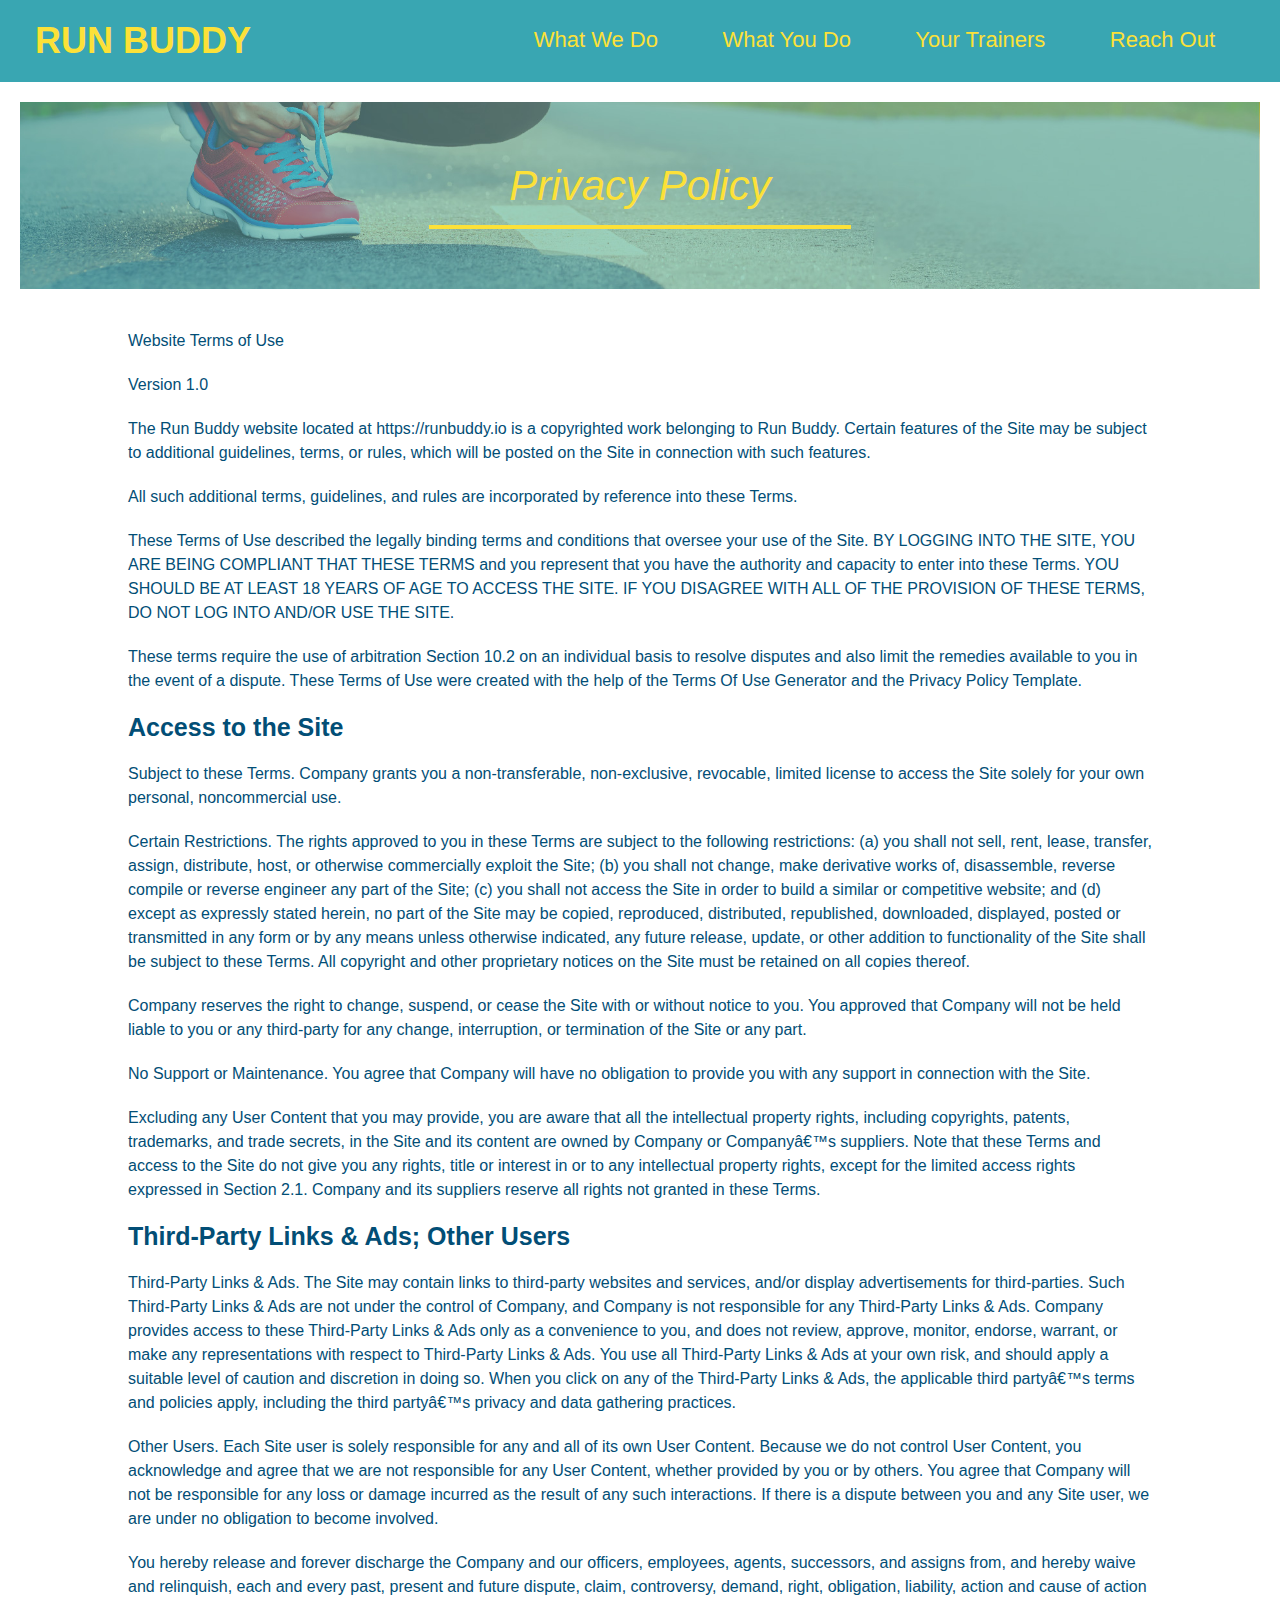
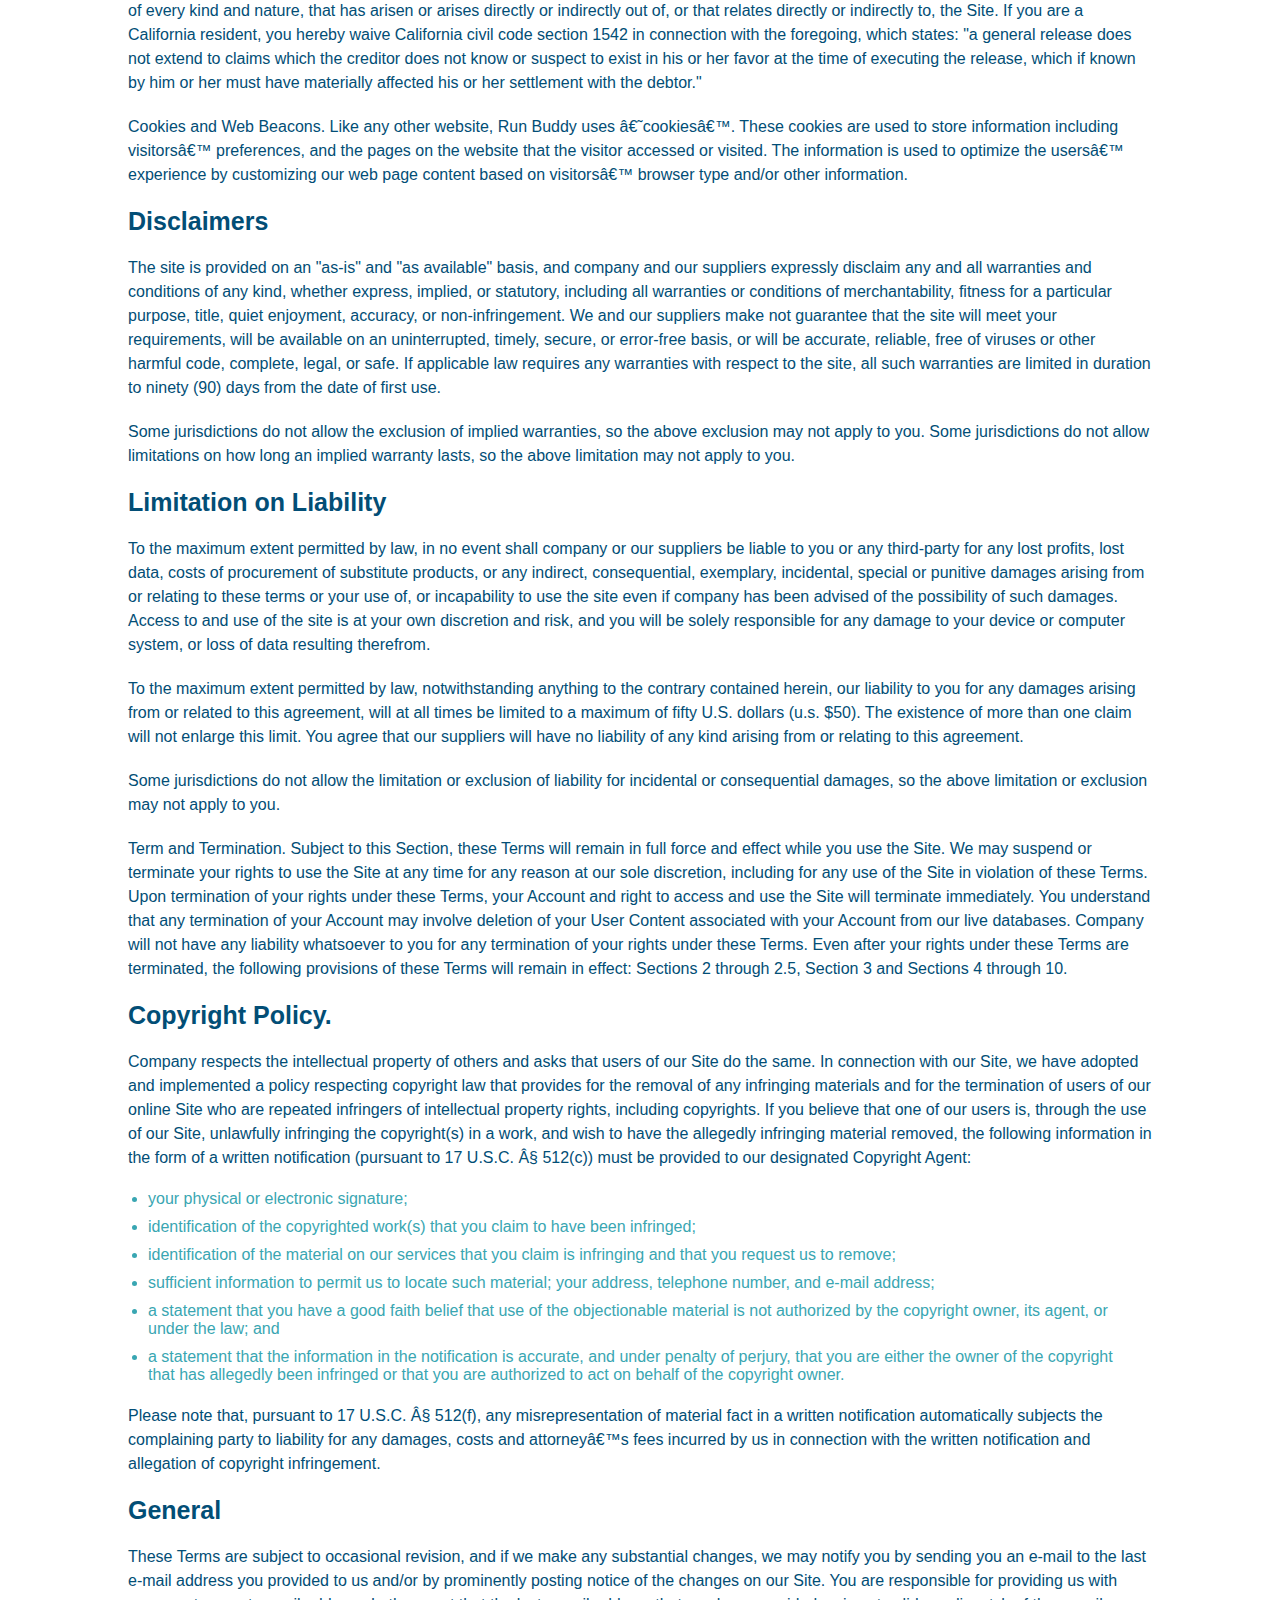
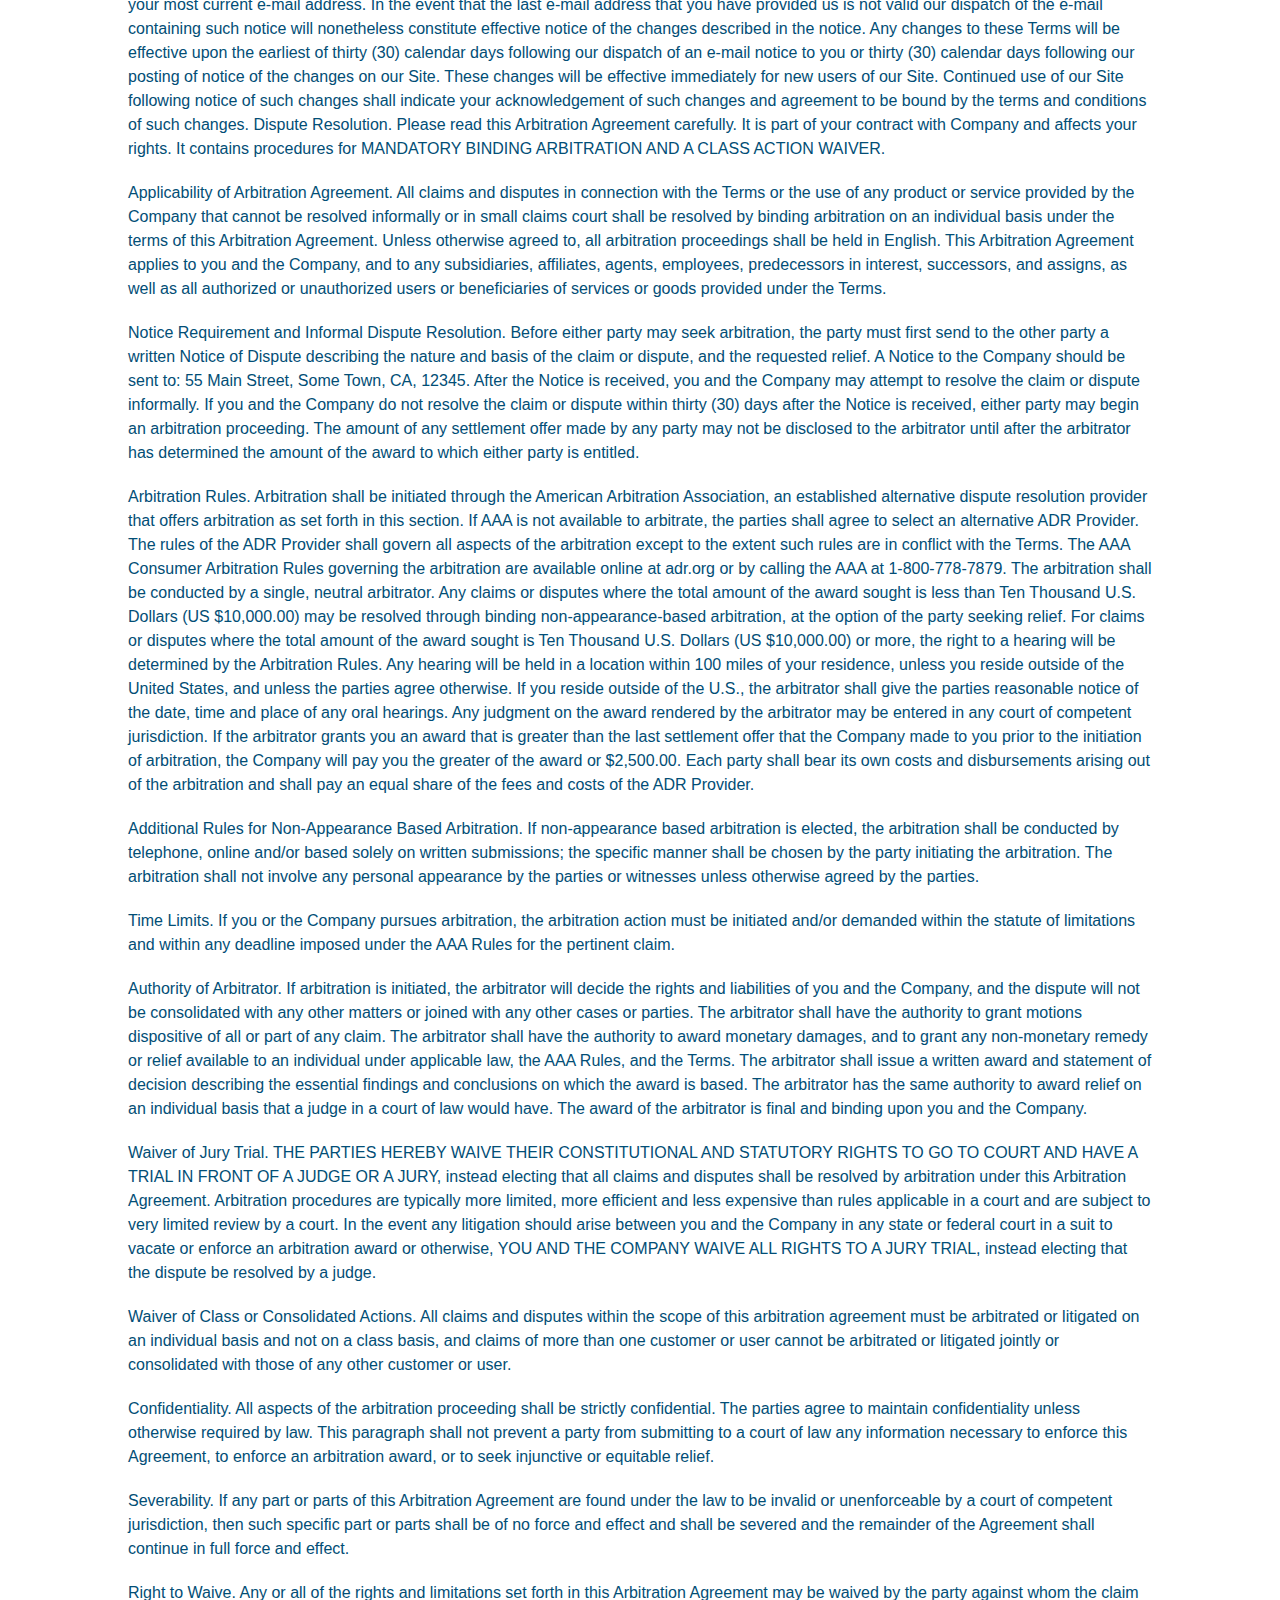
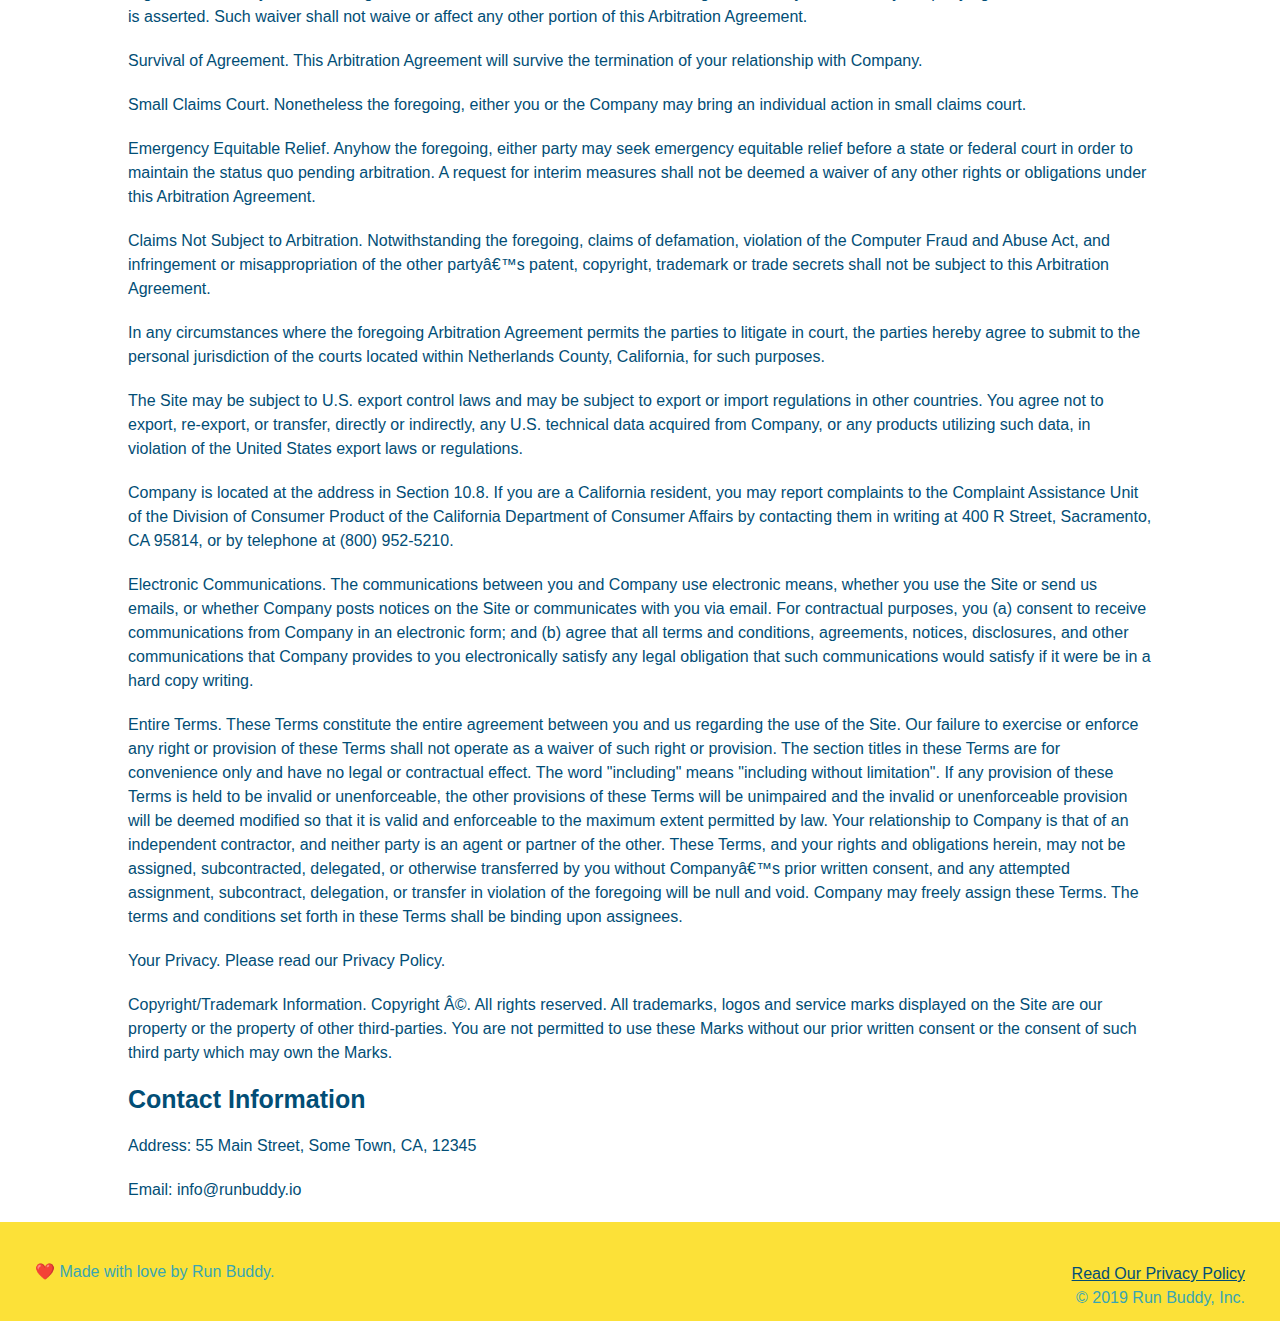
==== privacy-policy.html @ 19a5c73a "privacy policy" ====
<!DOCTYPE html>
<html lang="en">
    <head>
        <link rel="stylesheet" href="./assets/css/style.css" />
        <link rel="stylesheet" href="./assets/css/secondary-style.css" />
        <meta charset="UTF-8" />
        <title>Privacy Policy - Run Buddy</title>
    </head
    <body>
        <header>
            <h1>
                <a href="/">RUN BUDDY</a>
            </h1>
            <nav>
            <!-- Unordered list element -->
            <ul>
                <!-- List item element -->
                <li>
                    <!-- Anchor element -->
                    <a href="./index.html#what-we-do">What We Do</a>
                </li>
                <li>
                    <a href="./index.html#what-you-do">What You Do</a>
                </li>
                <li>
                    <a href="./index.html#your-trainers">Your Trainers</a>
                </li>
                <li>
                    <a href="./index.html#reach-out">Reach Out</a>
                </li>
            </ul>
            </nav>
        </header>
        <section class="hero">
            <h2 class="page-title">
                Privacy Policy
            </h2>
        </section>
        <article class="secondary-content">

            <p>
                Website Terms of Use
            </p>

            <p>
                Version 1.0
            </p>

            <p>
                The Run Buddy website located at https://runbuddy.io is a copyrighted work belonging to Run Buddy. Certain
                features of the Site may be subject to additional guidelines, terms, or rules, which will be posted on the Site
                in connection with such features.
            </p>

            <p>
                All such additional terms, guidelines, and rules are incorporated by reference into these Terms.
            </p>

            <p>
                These Terms of Use described the legally binding terms and conditions that oversee your use of the Site. BY
                LOGGING INTO THE SITE, YOU ARE BEING COMPLIANT THAT THESE TERMS and you represent that you have the authority
                and capacity to enter into these Terms. YOU SHOULD BE AT LEAST 18 YEARS OF AGE TO ACCESS THE SITE. IF YOU
                DISAGREE WITH ALL OF THE PROVISION OF THESE TERMS, DO NOT LOG INTO AND/OR USE THE SITE.
            </p>

            <p>
                These terms require the use of arbitration Section 10.2 on an individual basis to resolve disputes and also
                limit the remedies available to you in the event of a dispute. These Terms of Use were created with the help of
                the Terms Of Use Generator and the Privacy Policy Template.
            </p>

            <h3>
                Access to the Site
            </h3>

            <p>
                Subject to these Terms. Company grants you a non-transferable, non-exclusive, revocable, limited license to
                access the Site solely for your own personal, noncommercial use.
            </p>

            <p>
                Certain Restrictions. The rights approved to you in these Terms are subject to the following restrictions: (a)
                you shall not sell, rent, lease, transfer, assign, distribute, host, or otherwise commercially exploit the Site;
                (b) you shall not change, make derivative works of, disassemble, reverse compile or reverse engineer any part of
                the Site; (c) you shall not access the Site in order to build a similar or competitive website; and (d) except
                as expressly stated herein, no part of the Site may be copied, reproduced, distributed, republished, downloaded,
                displayed, posted or transmitted in any form or by any means unless otherwise indicated, any future release,
                update, or other addition to functionality of the Site shall be subject to these Terms. All copyright and other
                proprietary notices on the Site must be retained on all copies thereof.
            </p>

            <p>
                Company reserves the right to change, suspend, or cease the Site with or without notice to you. You approved
                that Company will not be held liable to you or any third-party for any change, interruption, or termination of
                the Site or any part.
            </p>

            <p>
                No Support or Maintenance. You agree that Company will have no obligation to provide you with any support in
                connection with the Site.
            </p>

            <p>
                Excluding any User Content that you may provide, you are aware that all the intellectual property rights,
                including copyrights, patents, trademarks, and trade secrets, in the Site and its content are owned by Company
                or Companyâ€™s suppliers. Note that these Terms and access to the Site do not give you any rights, title or
                interest in or to any intellectual property rights, except for the limited access rights expressed in Section
                2.1. Company and its suppliers reserve all rights not granted in these Terms.
            </p>

            <h3>
                Third-Party Links & Ads; Other Users
            </h3>

            <p>
                Third-Party Links & Ads. The Site may contain links to third-party websites and services, and/or display
                advertisements for third-parties. Such Third-Party Links & Ads are not under the control of Company, and Company
                is not responsible for any Third-Party Links & Ads. Company provides access to these Third-Party Links & Ads
                only as a convenience to you, and does not review, approve, monitor, endorse, warrant, or make any
                representations with respect to Third-Party Links & Ads. You use all Third-Party Links & Ads at your own risk,
                and should apply a suitable level of caution and discretion in doing so. When you click on any of the
                Third-Party Links & Ads, the applicable third partyâ€™s terms and policies apply, including the third partyâ€™s
                privacy and data gathering practices.
            </p>

            <p>
                Other Users. Each Site user is solely responsible for any and all of its own User Content. Because we do not
                control User Content, you acknowledge and agree that we are not responsible for any User Content, whether
                provided by you or by others. You agree that Company will not be responsible for any loss or damage incurred as
                the result of any such interactions. If there is a dispute between you and any Site user, we are under no
                obligation to become involved.
            </p>

            <p>
                You hereby release and forever discharge the Company and our officers, employees, agents, successors, and
                assigns from, and hereby waive and relinquish, each and every past, present and future dispute, claim,
                controversy, demand, right, obligation, liability, action and cause of action of every kind and nature, that has
                arisen or arises directly or indirectly out of, or that relates directly or indirectly to, the Site. If you are
                a California resident, you hereby waive California civil code section 1542 in connection with the foregoing,
                which states: "a general release does not extend to claims which the creditor does not know or suspect to exist
                in his or her favor at the time of executing the release, which if known by him or her must have materially
                affected his or her settlement with the debtor."
            </p>

            <p>
                Cookies and Web Beacons. Like any other website, Run Buddy uses â€˜cookiesâ€™. These cookies are used to store
                information including visitorsâ€™ preferences, and the pages on the website that the visitor accessed or visited.
                The information is used to optimize the usersâ€™ experience by customizing our web page content based on visitorsâ€™
                browser type and/or other information.
            </p>

            <h3>
                Disclaimers
            </h3>

            <p>
                The site is provided on an "as-is" and "as available" basis, and company and our suppliers expressly disclaim
                any and all warranties and conditions of any kind, whether express, implied, or statutory, including all
                warranties or conditions of merchantability, fitness for a particular purpose, title, quiet enjoyment, accuracy,
                or non-infringement. We and our suppliers make not guarantee that the site will meet your requirements, will be
                available on an uninterrupted, timely, secure, or error-free basis, or will be accurate, reliable, free of
                viruses or other harmful code, complete, legal, or safe. If applicable law requires any warranties with respect
                to the site, all such warranties are limited in duration to ninety (90) days from the date of first use.
            </p>

            <p>
                Some jurisdictions do not allow the exclusion of implied warranties, so the above exclusion may not apply to
                you. Some jurisdictions do not allow limitations on how long an implied warranty lasts, so the above limitation
                may not apply to you.
            </p>

            <h3>
                Limitation on Liability
            </h3>

            <p>
                To the maximum extent permitted by law, in no event shall company or our suppliers be liable to you or any
                third-party for any lost profits, lost data, costs of procurement of substitute products, or any indirect,
                consequential, exemplary, incidental, special or punitive damages arising from or relating to these terms or
                your use of, or incapability to use the site even if company has been advised of the possibility of such
                damages. Access to and use of the site is at your own discretion and risk, and you will be solely responsible
                for any damage to your device or computer system, or loss of data resulting therefrom.
            </p>

            <p>
                To the maximum extent permitted by law, notwithstanding anything to the contrary contained herein, our liability
                to you for any damages arising from or related to this agreement, will at all times be limited to a maximum of
                fifty U.S. dollars (u.s. $50). The existence of more than one claim will not enlarge this limit. You agree that
                our suppliers will have no liability of any kind arising from or relating to this agreement.
            </p>

            <p>
                Some jurisdictions do not allow the limitation or exclusion of liability for incidental or consequential
                damages, so the above limitation or exclusion may not apply to you.
            </p>

            <p>
                Term and Termination. Subject to this Section, these Terms will remain in full force and effect while you use
                the Site. We may suspend or terminate your rights to use the Site at any time for any reason at our sole
                discretion, including for any use of the Site in violation of these Terms. Upon termination of your rights under
                these Terms, your Account and right to access and use the Site will terminate immediately. You understand that
                any termination of your Account may involve deletion of your User Content associated with your Account from our
                live databases. Company will not have any liability whatsoever to you for any termination of your rights under
                these Terms. Even after your rights under these Terms are terminated, the following provisions of these Terms
                will remain in effect: Sections 2 through 2.5, Section 3 and Sections 4 through 10.
            </p>

            <h3>
                Copyright Policy.
            </h3>

            <p>
                Company respects the intellectual property of others and asks that users of our Site do the same. In connection
                with our Site, we have adopted and implemented a policy respecting copyright law that provides for the removal
                of any infringing materials and for the termination of users of our online Site who are repeated infringers of
                intellectual property rights, including copyrights. If you believe that one of our users is, through the use of
                our Site, unlawfully infringing the copyright(s) in a work, and wish to have the allegedly infringing material
                removed, the following information in the form of a written notification (pursuant to 17 U.S.C. Â§ 512(c)) must
                be provided to our designated Copyright Agent:
            </p>

            <ul>
                <li>
                your physical or electronic signature;
                </li>
                <li>
                identification of the copyrighted work(s) that you claim to have been infringed;
                </li>
                <li>
                identification of the material on our services that you claim is infringing and that you request us to remove;
                </li>
                <li>
                sufficient information to permit us to locate such material; your address, telephone number, and e-mail
                address;
                </li>
                <li>
                a statement that you have a good faith belief that use of the objectionable material is not authorized by the
                copyright owner, its agent, or under the law; and
                </li>
                <li>
                a statement that the information in the notification is accurate, and under penalty of perjury, that you are
                either the owner of the copyright that has allegedly been infringed or that you are authorized to act on
                behalf of the copyright owner.
                </li>
            </ul>

            <p>
                Please note that, pursuant to 17 U.S.C. Â§ 512(f), any misrepresentation of material fact in a written
                notification automatically subjects the complaining party to liability for any damages, costs and attorneyâ€™s
                fees incurred by us in connection with the written notification and allegation of copyright infringement.
            </p>

            <h3>
                General
            </h3>

            <p>
                These Terms are subject to occasional revision, and if we make any substantial changes, we may notify you by
                sending you an e-mail to the last e-mail address you provided to us and/or by prominently posting notice of the
                changes on our Site. You are responsible for providing us with your most current e-mail address. In the event
                that the last e-mail address that you have provided us is not valid our dispatch of the e-mail containing such
                notice will nonetheless constitute effective notice of the changes described in the notice. Any changes to these
                Terms will be effective upon the earliest of thirty (30) calendar days following our dispatch of an e-mail
                notice to you or thirty (30) calendar days following our posting of notice of the changes on our Site. These
                changes will be effective immediately for new users of our Site. Continued use of our Site following notice of
                such changes shall indicate your acknowledgement of such changes and agreement to be bound by the terms and
                conditions of such changes. Dispute Resolution. Please read this Arbitration Agreement carefully. It is part of
                your contract with Company and affects your rights. It contains procedures for MANDATORY BINDING ARBITRATION AND
                A CLASS ACTION WAIVER.
            </p>

            <p>
                Applicability of Arbitration Agreement. All claims and disputes in connection with the Terms or the use of any
                product or service provided by the Company that cannot be resolved informally or in small claims court shall be
                resolved by binding arbitration on an individual basis under the terms of this Arbitration Agreement. Unless
                otherwise agreed to, all arbitration proceedings shall be held in English. This Arbitration Agreement applies to
                you and the Company, and to any subsidiaries, affiliates, agents, employees, predecessors in interest,
                successors, and assigns, as well as all authorized or unauthorized users or beneficiaries of services or goods
                provided under the Terms.
            </p>

            <p>
                Notice Requirement and Informal Dispute Resolution. Before either party may seek arbitration, the party must
                first send to the other party a written Notice of Dispute describing the nature and basis of the claim or
                dispute, and the requested relief. A Notice to the Company should be sent to: 55 Main Street, Some Town, CA,
                12345. After the Notice is received, you and the Company may attempt to resolve the claim or dispute informally.
                If you and the Company do not resolve the claim or dispute within thirty (30) days after the Notice is received,
                either party may begin an arbitration proceeding. The amount of any settlement offer made by any party may not
                be disclosed to the arbitrator until after the arbitrator has determined the amount of the award to which either
                party is entitled.
            </p>

            <p>
                Arbitration Rules. Arbitration shall be initiated through the American Arbitration Association, an established
                alternative dispute resolution provider that offers arbitration as set forth in this section. If AAA is not
                available to arbitrate, the parties shall agree to select an alternative ADR Provider. The rules of the ADR
                Provider shall govern all aspects of the arbitration except to the extent such rules are in conflict with the
                Terms. The AAA Consumer Arbitration Rules governing the arbitration are available online at adr.org or by
                calling the AAA at 1-800-778-7879. The arbitration shall be conducted by a single, neutral arbitrator. Any
                claims or disputes where the total amount of the award sought is less than Ten Thousand U.S. Dollars (US
                $10,000.00) may be resolved through binding non-appearance-based arbitration, at the option of the party seeking
                relief. For claims or disputes where the total amount of the award sought is Ten Thousand U.S. Dollars (US
                $10,000.00) or more, the right to a hearing will be determined by the Arbitration Rules. Any hearing will be
                held in a location within 100 miles of your residence, unless you reside outside of the United States, and
                unless the parties agree otherwise. If you reside outside of the U.S., the arbitrator shall give the parties
                reasonable notice of the date, time and place of any oral hearings. Any judgment on the award rendered by the
                arbitrator may be entered in any court of competent jurisdiction. If the arbitrator grants you an award that is
                greater than the last settlement offer that the Company made to you prior to the initiation of arbitration, the
                Company will pay you the greater of the award or $2,500.00. Each party shall bear its own costs and
                disbursements arising out of the arbitration and shall pay an equal share of the fees and costs of the ADR
                Provider.
            </p>

            <p>
                Additional Rules for Non-Appearance Based Arbitration. If non-appearance based arbitration is elected, the
                arbitration shall be conducted by telephone, online and/or based solely on written submissions; the specific
                manner shall be chosen by the party initiating the arbitration. The arbitration shall not involve any personal
                appearance by the parties or witnesses unless otherwise agreed by the parties.
            </p>

            <p>
                Time Limits. If you or the Company pursues arbitration, the arbitration action must be initiated and/or demanded
                within the statute of limitations and within any deadline imposed under the AAA Rules for the pertinent claim.
            </p>

            <p>
                Authority of Arbitrator. If arbitration is initiated, the arbitrator will decide the rights and liabilities of
                you and the Company, and the dispute will not be consolidated with any other matters or joined with any other
                cases or parties. The arbitrator shall have the authority to grant motions dispositive of all or part of any
                claim. The arbitrator shall have the authority to award monetary damages, and to grant any non-monetary remedy
                or relief available to an individual under applicable law, the AAA Rules, and the Terms. The arbitrator shall
                issue a written award and statement of decision describing the essential findings and conclusions on which the
                award is based. The arbitrator has the same authority to award relief on an individual basis that a judge in a
                court of law would have. The award of the arbitrator is final and binding upon you and the Company.
            </p>

            <p>
                Waiver of Jury Trial. THE PARTIES HEREBY WAIVE THEIR CONSTITUTIONAL AND STATUTORY RIGHTS TO GO TO COURT AND HAVE
                A TRIAL IN FRONT OF A JUDGE OR A JURY, instead electing that all claims and disputes shall be resolved by
                arbitration under this Arbitration Agreement. Arbitration procedures are typically more limited, more efficient
                and less expensive than rules applicable in a court and are subject to very limited review by a court. In the
                event any litigation should arise between you and the Company in any state or federal court in a suit to vacate
                or enforce an arbitration award or otherwise, YOU AND THE COMPANY WAIVE ALL RIGHTS TO A JURY TRIAL, instead
                electing that the dispute be resolved by a judge.
            </p>

            <p>
                Waiver of Class or Consolidated Actions. All claims and disputes within the scope of this arbitration agreement
                must be arbitrated or litigated on an individual basis and not on a class basis, and claims of more than one
                customer or user cannot be arbitrated or litigated jointly or consolidated with those of any other customer or
                user.
            </p>

            <p>
                Confidentiality. All aspects of the arbitration proceeding shall be strictly confidential. The parties agree to
                maintain confidentiality unless otherwise required by law. This paragraph shall not prevent a party from
                submitting to a court of law any information necessary to enforce this Agreement, to enforce an arbitration
                award, or to seek injunctive or equitable relief.
            </p>

            <p>
                Severability. If any part or parts of this Arbitration Agreement are found under the law to be invalid or
                unenforceable by a court of competent jurisdiction, then such specific part or parts shall be of no force and
                effect and shall be severed and the remainder of the Agreement shall continue in full force and effect.
            </p>

            <p>
                Right to Waive. Any or all of the rights and limitations set forth in this Arbitration Agreement may be waived
                by the party against whom the claim is asserted. Such waiver shall not waive or affect any other portion of this
                Arbitration Agreement.
            </p>

            <p>
                Survival of Agreement. This Arbitration Agreement will survive the termination of your relationship with
                Company.
            </p>

            <p>
                Small Claims Court. Nonetheless the foregoing, either you or the Company may bring an individual action in small
                claims court.
            </p>

            <p>
                Emergency Equitable Relief. Anyhow the foregoing, either party may seek emergency equitable relief before a
                state or federal court in order to maintain the status quo pending arbitration. A request for interim measures
                shall not be deemed a waiver of any other rights or obligations under this Arbitration Agreement.
            </p>

            <p>
                Claims Not Subject to Arbitration. Notwithstanding the foregoing, claims of defamation, violation of the
                Computer Fraud and Abuse Act, and infringement or misappropriation of the other partyâ€™s patent, copyright,
                trademark or trade secrets shall not be subject to this Arbitration Agreement.
            </p>

            <p>
                In any circumstances where the foregoing Arbitration Agreement permits the parties to litigate in court, the
                parties hereby agree to submit to the personal jurisdiction of the courts located within Netherlands County,
                California, for such purposes.
            </p>

            <p>
                The Site may be subject to U.S. export control laws and may be subject to export or import regulations in other
                countries. You agree not to export, re-export, or transfer, directly or indirectly, any U.S. technical data
                acquired from Company, or any products utilizing such data, in violation of the United States export laws or
                regulations.
            </p>

            <p>
                Company is located at the address in Section 10.8. If you are a California resident, you may report complaints
                to the Complaint Assistance Unit of the Division of Consumer Product of the California Department of Consumer
                Affairs by contacting them in writing at 400 R Street, Sacramento, CA 95814, or by telephone at (800) 952-5210.
            </p>

            <p>
                Electronic Communications. The communications between you and Company use electronic means, whether you use the
                Site or send us emails, or whether Company posts notices on the Site or communicates with you via email. For
                contractual purposes, you (a) consent to receive communications from Company in an electronic form; and (b)
                agree that all terms and conditions, agreements, notices, disclosures, and other communications that Company
                provides to you electronically satisfy any legal obligation that such communications would satisfy if it were be
                in a hard copy writing.
            </p>

            <p>
                Entire Terms. These Terms constitute the entire agreement between you and us regarding the use of the Site. Our
                failure to exercise or enforce any right or provision of these Terms shall not operate as a waiver of such right
                or provision. The section titles in these Terms are for convenience only and have no legal or contractual
                effect. The word "including" means "including without limitation". If any provision of these Terms is held to be
                invalid or unenforceable, the other provisions of these Terms will be unimpaired and the invalid or
                unenforceable provision will be deemed modified so that it is valid and enforceable to the maximum extent
                permitted by law. Your relationship to Company is that of an independent contractor, and neither party is an
                agent or partner of the other. These Terms, and your rights and obligations herein, may not be assigned,
                subcontracted, delegated, or otherwise transferred by you without Companyâ€™s prior written consent, and any
                attempted assignment, subcontract, delegation, or transfer in violation of the foregoing will be null and void.
                Company may freely assign these Terms. The terms and conditions set forth in these Terms shall be binding upon
                assignees.
            </p>

            <p>
                Your Privacy. Please read our Privacy Policy.
            </p>

            <p>
                Copyright/Trademark Information. Copyright Â©. All rights reserved. All trademarks, logos and service marks
                displayed on the Site are our property or the property of other third-parties. You are not permitted to use
                these Marks without our prior written consent or the consent of such third party which may own the Marks.
            </p>

            <h3>
                Contact Information
            </h3>

            <p>
                Address: 55 Main Street, Some Town, CA, 12345
            </p>

            <p>
                Email: info@runbuddy.io
            </p>

        </article>
        <footer>
            <div>
                <a href="#">Read Our Privacy Policy</a><br/>
                &copy; 2019 Run Buddy, Inc.
            </div>
            ❤️ Made with love by Run Buddy.
        </footer>
    </body>
</html>
---- assets/css/style.css ----
* {
    margin: 0;
    padding: 0;
    box-sizing: border-box;
}

body {
    font-family: Helvetica, Arial, sans-serif;
    color: #39a6b2;
}

/*apply styles to <header> */
header {
    padding: 20px 35px;
    background-color: #39a6b2;
}
header h1 {
    font-weight: bold;
    font-size: 36px;
    color: #fce138;
    margin: 0;
    display: inline;
}

header a {
    text-decoration: none;
    color: #fce138;
}

header nav {
    float: right;
    margin: 7px 0;
}

header nav ul li {
    display: inline;
}

header nav ul li a {
    margin: 0 30px;
    font-weight: lighter;
    font-size: 22px;
}

footer {
    background: #fce138;
    width: 100%;
    padding: 40px 35px;
}

footer h2 {
    display: inline;
    color: #024e76;
    font-size: 30px;
    margin: 0;
}

footer div {
    float: right;
    line-height: 1.5;
    text-align: right;
}

footer a {
    color: #024e76;
}

section {
    padding: 60px;
    background-image: url("../images/hero-bg.jpg");
}  

/* Hero Style Start */
.hero {
    background-image: url("../images/hero-bg.jpeg");
    height: 600px;
    background-size: cover;
    background-position: center;
    position: relative;
}

.hero-form {
    background-color: #fce138;
    padding: 20px;
    width: 500px;
    color: #024e76;
    border: solid 3px #024e76;
    position: absolute;
    bottom: 120px;
    right: 140px;
}

.hero-form h3 {
    font-size: 24px;
    margin: 0;
}

.hero-form p {
    margin: 5px 0 15px 0;
}

.form-input {
    border: 1px solid #024e76;
    display: block;
    padding: 7px 15px;
    font-size: 16px;
    color: #024e76;
    width: 100%;
    margin-bottom: 15px;
}

.hero-form label {
    margin: 0 5px;
}

.hero-form button {
    color: #fce138;
    background-color: #024e76;
    border: none;
    padding: 10px 20px;
    font-size: 16px;
}
/* Hero Style End */

.intro {
    text-align: center;
}


.intro p{
    margin: 0 auto;
    line-height: 1.7;
    color: #39a6b2;
    width: 80%;
    font-size: 20px;
}

.steps {
    text-align: center;
    background: #fce138;
}

.section-title {
    font-size: 55px;
    color: #024e76;
    margin-bottom: 35px;
    padding: 0 100px 20px 100px;
    display: inline-block;
    border-bottom: 3px solid;
}

.primary-border {
    border-color: #fce138;
}

.secondary-border {
    border-color: #39a6b2;
}

.steps div {
    margin-bottom: 80px;
}

.steps img {
    width: 15%;
    margin: 10px 0;
}

.steps h3 {
    color: #024e76;
    font-size: 46px;
    margin-top: 10px;
}

.steps p {
    color: #39a6b2;
    font-size: 23px;
}

.steps span {
    font-size: 38px;
}

.trainers {
    text-align: center;
}

.trainer {
    width: 900px;
    margin: 0 auto 30px auto;
    background: #024e76;
    color: #fce138;
    overflow: auto;
}

.trainer img {
    width: 35%;
    float: left;
}

.trainer-bio {
    padding: 35px;
    float: left;
    width: 65%;
}

.text-left {
    text-align: left;
}

.text-right {
    text-align: right;
}

.trainer-bio h3 {
    font-size: 32px;
    margin-bottom: 8px;
}

.trainer-bio h4 {
    font-weight: lighter;
    font-size: 26px;
    margin-bottom: 25px;
}

.trainer-bio p {
    font-size: 26px;
    line-height: 1.3;
}

.section-title {
    font-size: 55px;
    display: inline-block;
    padding: 0 100px 20px 100px;
    border-bottom: 3px solid;
    margin-bottom: 35px;
    color: #024e76;
}

/* REACH OUT STYLES START */
.contact {
    text-align: center;
    background: #024e76;
}

.contact h2 {
    color: #fce138;
}

.contact-info iframe {
    width: 400px;
    height: 400px;
}

.contact-info div {
    width: 410px;
    display: inline-block;
    vertical-align: top;
    text-align: left;
    margin: 30px 0 0 60px;
    color: white;
  }

.contact-info h3 {
    color:#fce138;
    font-size: 32px;

}

.contact-info p, .contact-info address {
    margin: 20px 0;
    line-height: 1.5;
    font-size: 20px;
    font-style: normal;
}

.contact-info a {
    color:#fce138;
}

/* REACH OUT STYLES END */

/* HOMEPAGE HERO */
.hero {
    margin: 20px;
    background-color: white;
    font-size: 20px;
    color: blue;
}

/* secondary page hero */
.hero-secondary {
    margin: 20px;
    background-color: black;
    font-size: 20px;
    color: red;
}
---- assets/css/secondary-style.css ----
.hero {
    background-position: bottom;
    height: auto;
    text-align: center;
    margin-bottom: 40px;
}

.page-title {
    color: #fce138;
    display: inline-block;
    border-bottom: 4px solid;
    padding: 0 80px 15px 80px;
    font-weight: normal;
    font-size: 42px;
    font-style: italic;
}

.secondary-content {
    width: 80%;
    margin: auto;
    color: #024e76;

}

.secondary-content h3 {
    font-size: 25px;
    margin: 20px 0 20px 0;
}

.secondary-content p {
    font-size: 16px;
    line-height: 1.5;
    margin: 20px 0 20px 0;
}

.secondary-content ul {
    margin: 15px 20px 15px 20px;
}

.secondary-content li {
    color: #39a6b2;
    margin: 10px 0 10px 0;
}
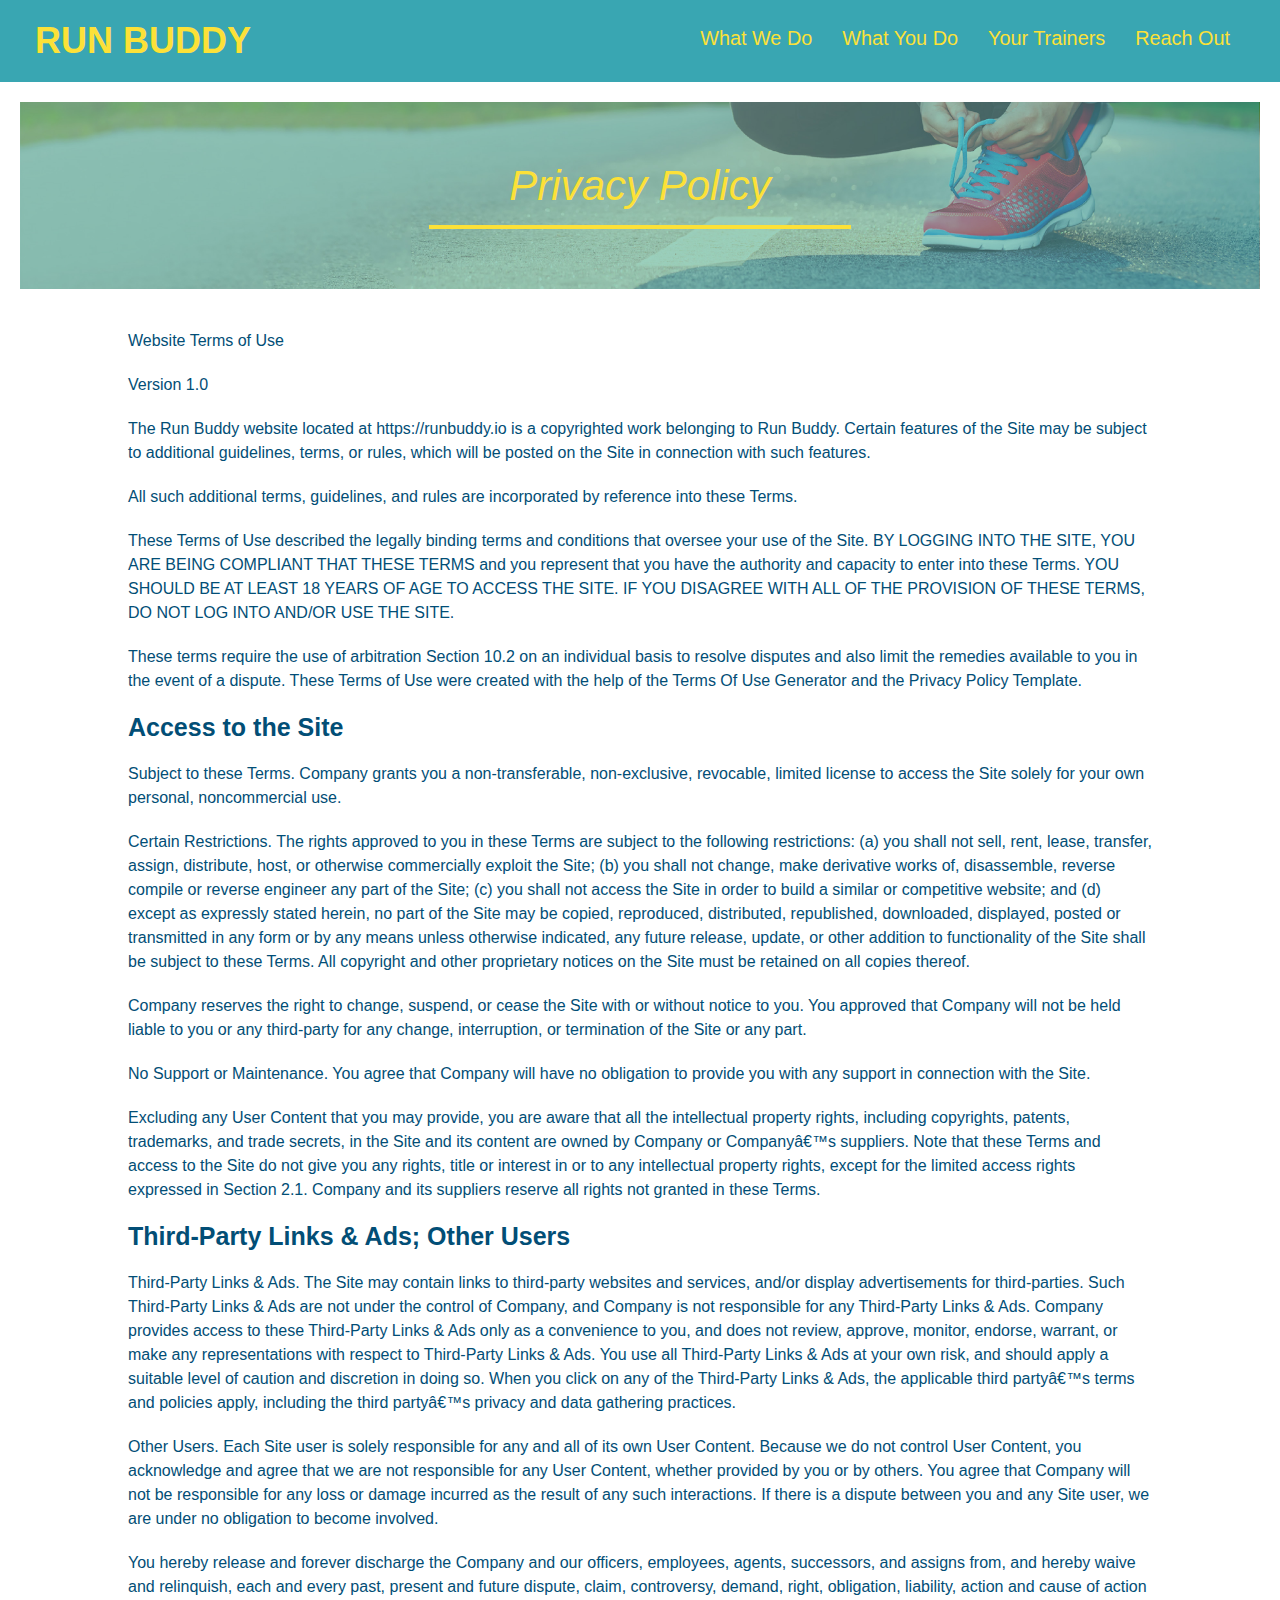
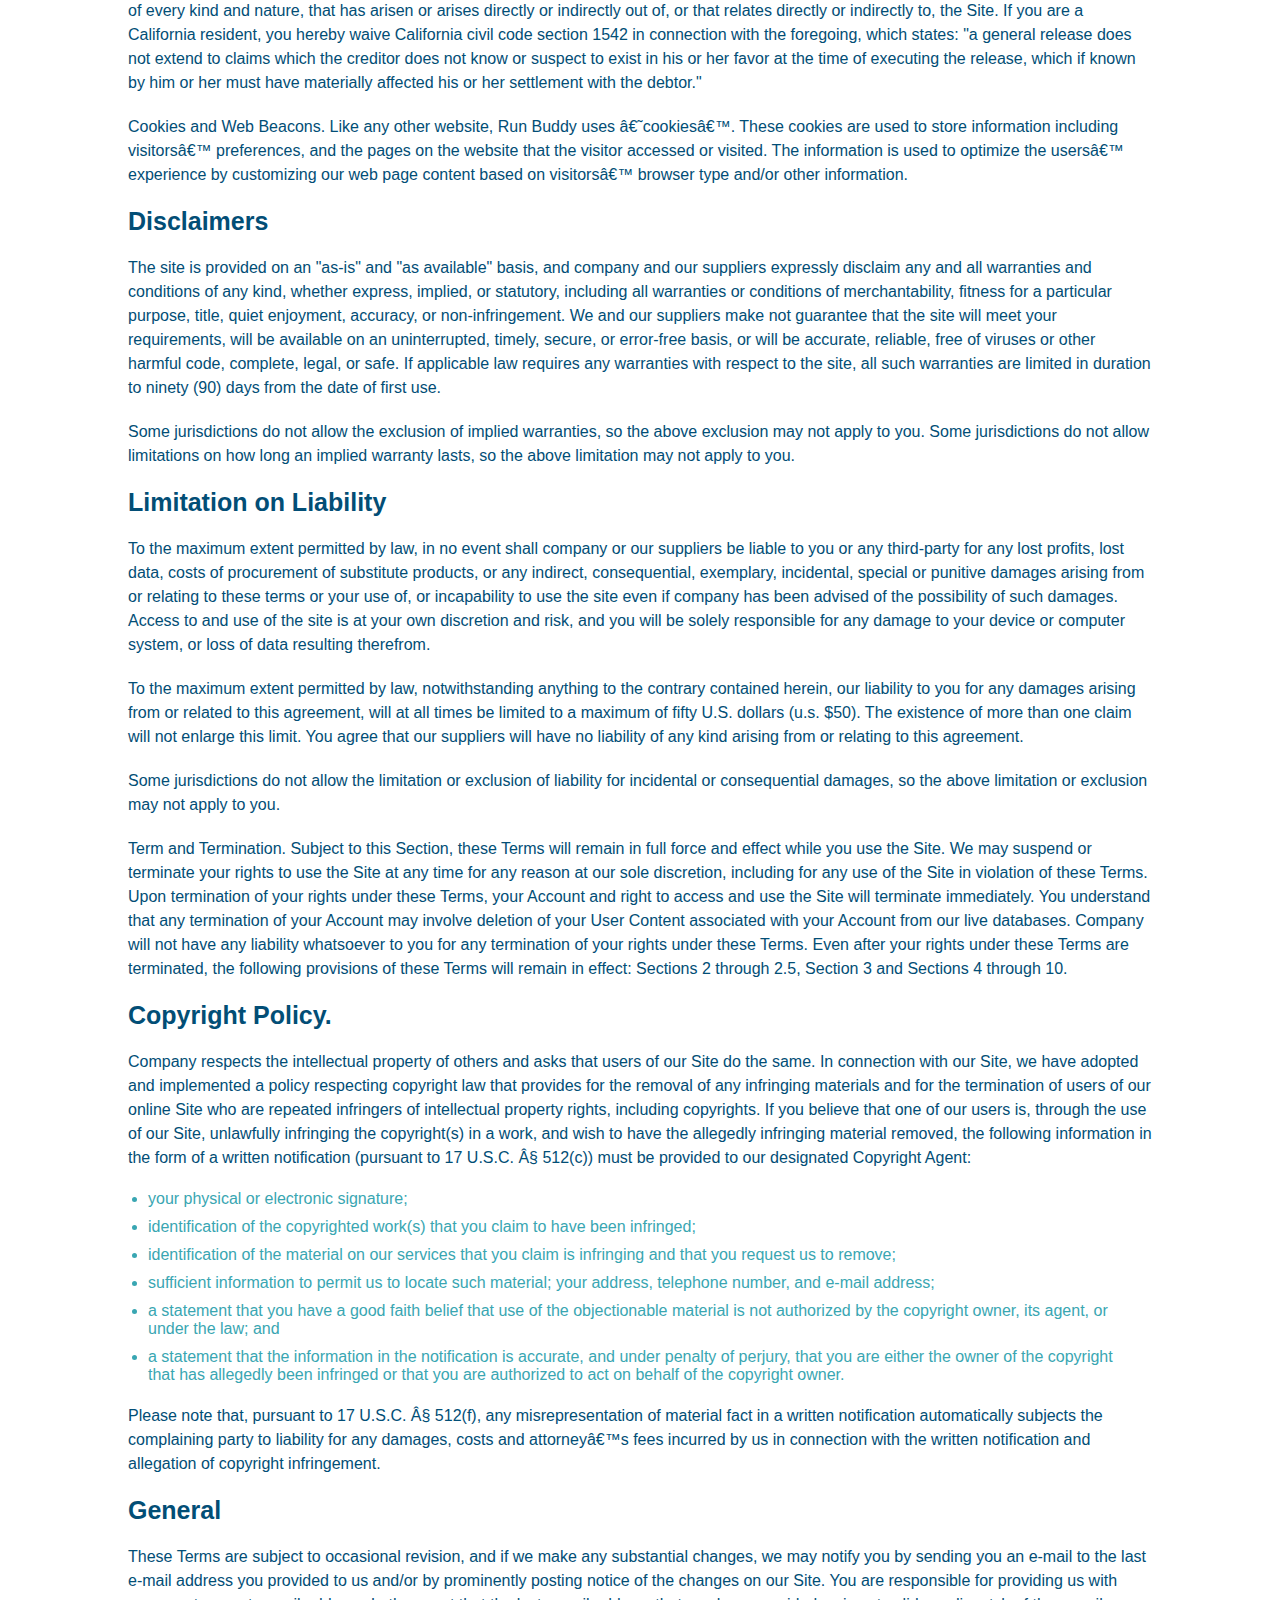
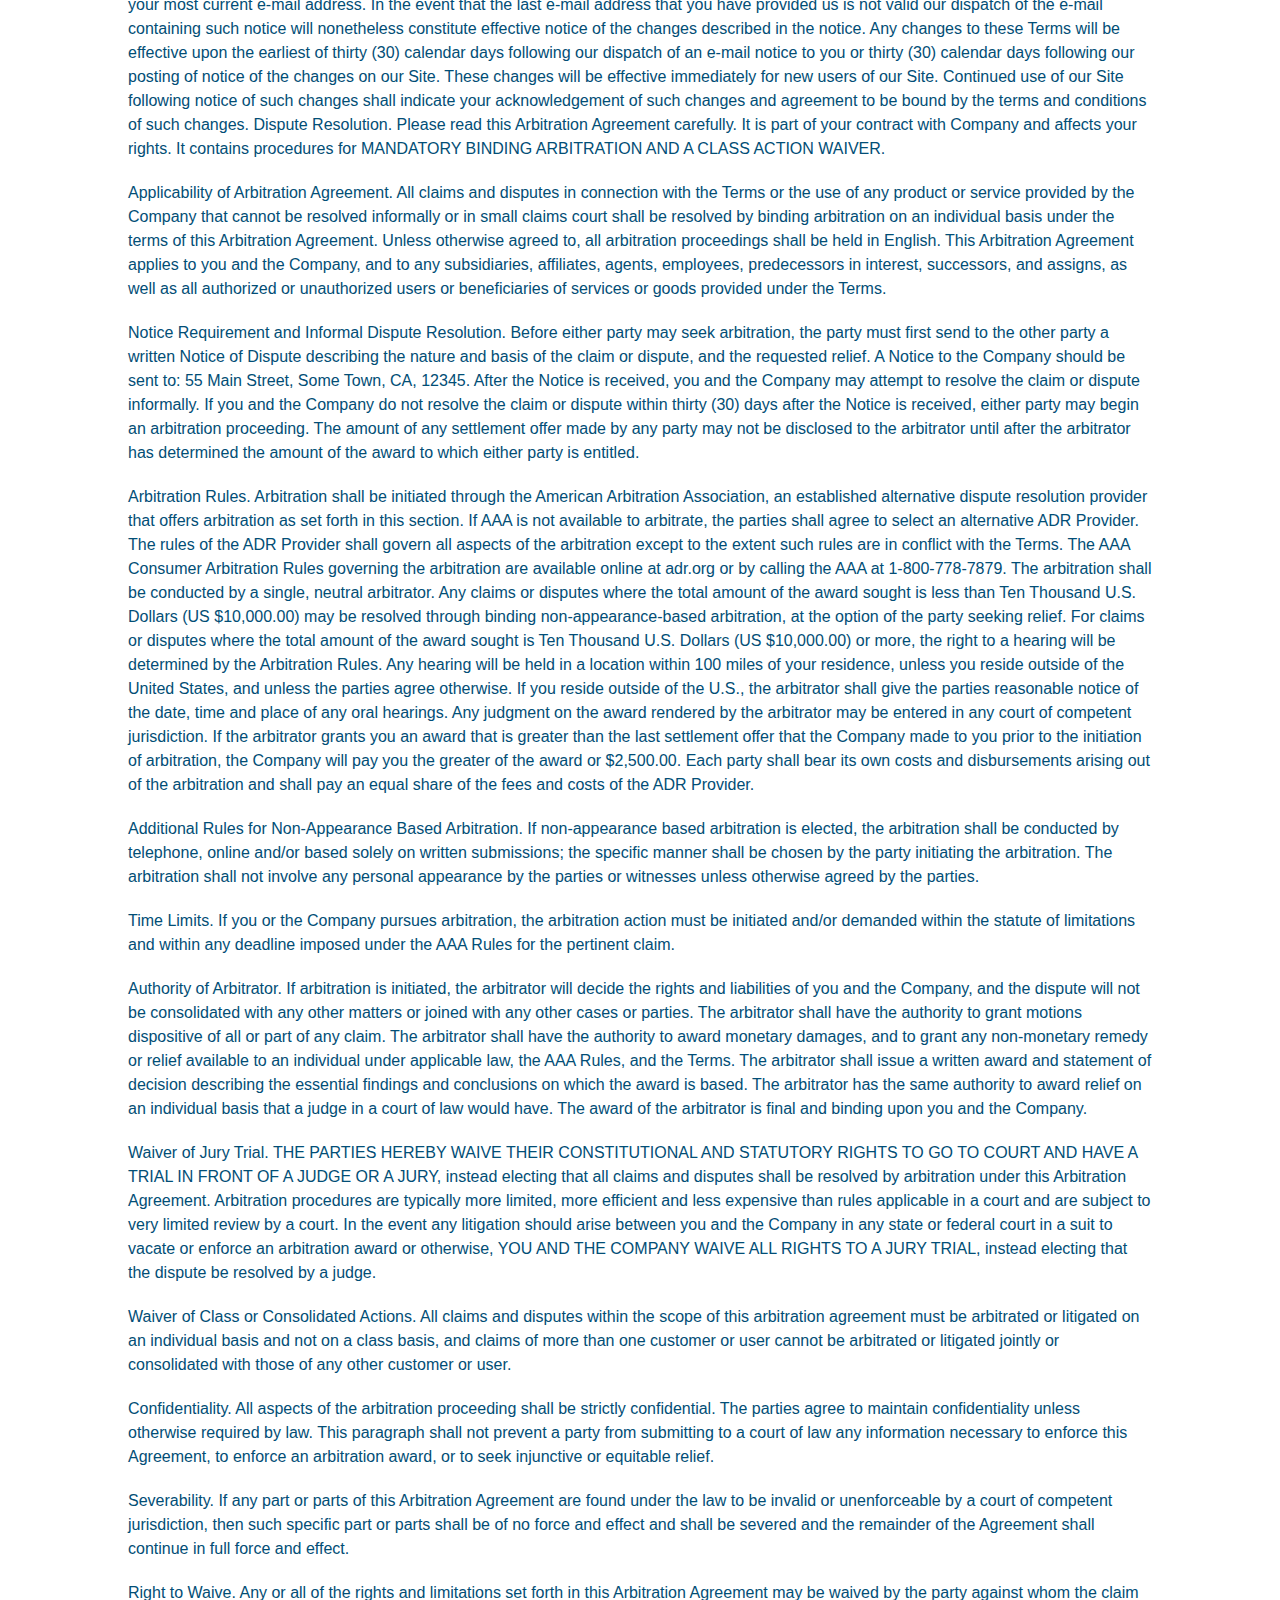
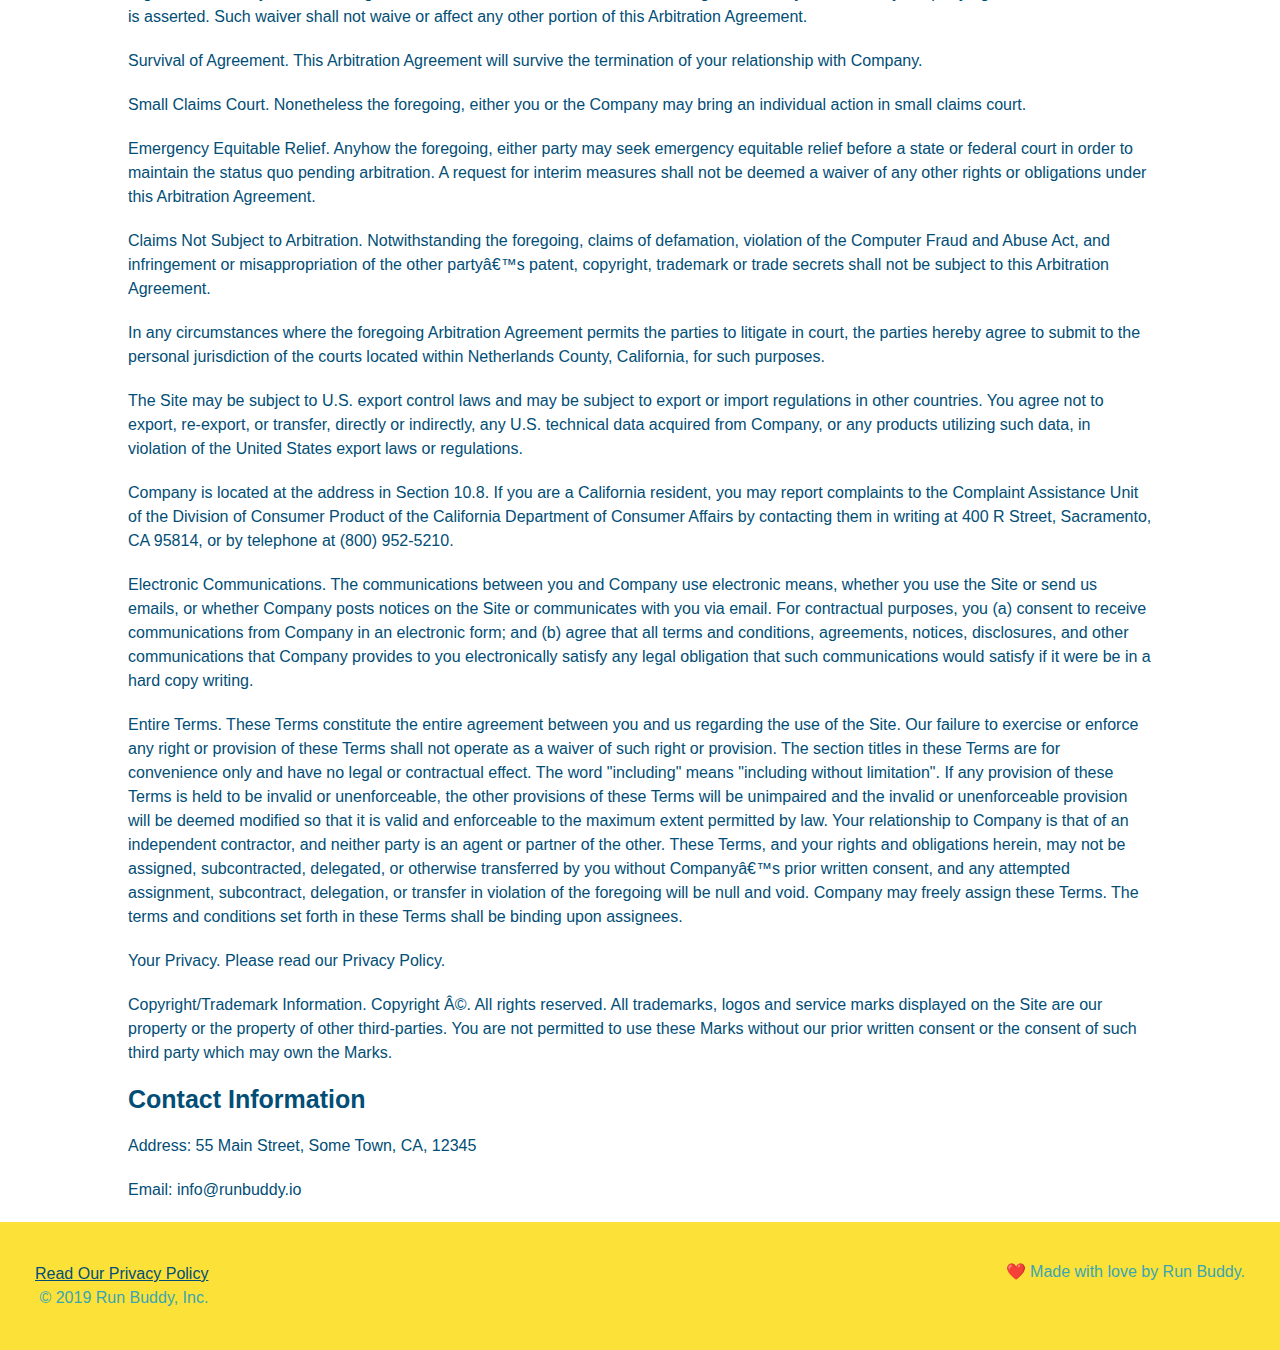
==== commit e2f40fb0: "media queries" ====
--- a/privacy-policy.html
+++ b/privacy-policy.html
@@ -4,8 +4,9 @@
         <link rel="stylesheet" href="./assets/css/style.css" />
         <link rel="stylesheet" href="./assets/css/secondary-style.css" />
         <meta charset="UTF-8" />
+        <meta name="viewport" content="width=device-width, initial-scale=1.0" />
         <title>Privacy Policy - Run Buddy</title>
-    </head
+    </head>
     <body>
         <header>
             <h1>
--- a/assets/css/style.css
+++ b/assets/css/style.css
@@ -13,13 +13,15 @@
 header {
     padding: 20px 35px;
     background-color: #39a6b2;
+    display: flex;
+    justify-content: space-between;
+    flex-wrap: wrap;
 }
 header h1 {
     font-weight: bold;
     font-size: 36px;
     color: #fce138;
     margin: 0;
-    display: inline;
 }
 
 header a {
@@ -28,35 +30,39 @@
 }
 
 header nav {
-    float: right;
     margin: 7px 0;
 }
 
-header nav ul li {
-    display: inline;
+header nav ul {
+    display: flex;
+    flex-wrap: wrap;
+    justify-content: space-between;
+    align-items: center;
+    list-style: none;
 }
 
 header nav ul li a {
-    margin: 0 30px;
+    padding: 10px 15px;
     font-weight: lighter;
-    font-size: 22px;
+    font-size: 1.55vw;
 }
 
 footer {
     background: #fce138;
     width: 100%;
     padding: 40px 35px;
+    display: flex;
+    justify-content: space-between;
+    flex-wrap: wrap;
 }
 
 footer h2 {
-    display: inline;
     color: #024e76;
     font-size: 30px;
     margin: 0;
 }
 
 footer div {
-    float: right;
     line-height: 1.5;
     text-align: right;
 }
@@ -73,21 +79,21 @@
 /* Hero Style Start */
 .hero {
     background-image: url("../images/hero-bg.jpeg");
-    height: 600px;
     background-size: cover;
     background-position: center;
-    position: relative;
+    display: flex;
+    justify-content: center;
+    flex-wrap: wrap;
+    align-items: flex-start;
 }
 
 .hero-form {
     background-color: #fce138;
     padding: 20px;
-    width: 500px;
     color: #024e76;
     border: solid 3px #024e76;
-    position: absolute;
-    bottom: 120px;
-    right: 140px;
+    width: 40%;
+    margin: 3.5%;
 }
 
 .hero-form h3 {
@@ -121,10 +127,6 @@
     font-size: 16px;
 }
 /* Hero Style End */
-
-.intro {
-    text-align: center;
-}
 
 
 .intro p{
@@ -133,20 +135,22 @@
     color: #39a6b2;
     width: 80%;
     font-size: 20px;
+    text-align: center;
 }
 
 .steps {
+    background: #fce138;
+}
+
+.section-title {
+    font-size: 48px;
+    color: #024e76;
+    border-bottom: 3px solid;
+    padding-bottom: 20px;
     text-align: center;
-    background: #fce138;
-}
-
-.section-title {
-    font-size: 55px;
-    color: #024e76;
-    margin-bottom: 35px;
-    padding: 0 100px 20px 100px;
-    display: inline-block;
-    border-bottom: 3px solid;
+    margin: 0 auto 35px auto;
+    width: 50%;
+
 }
 
 .primary-border {
@@ -157,51 +161,77 @@
     border-color: #39a6b2;
 }
 
-.steps div {
-    margin-bottom: 80px;
-}
-
-.steps img {
-    width: 15%;
-    margin: 10px 0;
-}
-
-.steps h3 {
+.step {
+    margin: 50px auto;
+    padding-bottom: 50px;
+    width: 80%;
+    border-bottom: 1px solid #39a6b2;
+    display: flex;
+    flex-wrap: wrap;
+    align-items: center;
+    justify-content: space-between;
+  }
+
+.step h3 {
     color: #024e76;
     font-size: 46px;
-    margin-top: 10px;
-}
-
-.steps p {
+    flex: 1 30%;
+}
+
+.step-info {
+    flex: 2 70%;
+    display: flex;
+    flex-wrap: wrap;
+    align-items: center;
+}
+
+.step-text p {
     color: #39a6b2;
-    font-size: 23px;
-}
-
-.steps span {
-    font-size: 38px;
-}
+    font-size: 18px;
+}
+
+.step-text h4 {
+    font-size: 26px;
+    line-height: 1.5;
+    color: #024e76;
+}
+
+.step-img {
+    flex: 1 12%;
+    margin-right: 20px;
+}
+
+.step-text {
+    flex: 12;
+}
+
+.step-img img {
+    max-width: 100%;
+}
+
 
 .trainers {
-    text-align: center;
-}
+    width: 100%;
+    margin: 0 auto;
+    display: flex;
+    flex-wrap: wrap;
+    justify-content: space-around;
+  }
 
 .trainer {
-    width: 900px;
-    margin: 0 auto 30px auto;
+    margin: 20px;
     background: #024e76;
     color: #fce138;
-    overflow: auto;
+    flex: 1;
 }
 
 .trainer img {
-    width: 35%;
-    float: left;
+    width: 100%;
 }
 
 .trainer-bio {
-    padding: 35px;
-    float: left;
-    width: 65%;
+    padding: 25px;
+    line-height: 1.3;
 }
 
 .text-left {
@@ -213,19 +243,17 @@
 }
 
 .trainer-bio h3 {
-    font-size: 32px;
-    margin-bottom: 8px;
+    font-size: 28px;
 }
 
 .trainer-bio h4 {
     font-weight: lighter;
-    font-size: 26px;
-    margin-bottom: 25px;
+    font-size: 22px;
+    margin-bottom: 15px;
 }
 
 .trainer-bio p {
     font-size: 26px;
-    line-height: 1.3;
 }
 
 .section-title {
@@ -239,7 +267,6 @@
 
 /* REACH OUT STYLES START */
 .contact {
-    text-align: center;
     background: #024e76;
 }
 
@@ -248,16 +275,10 @@
 }
 
 .contact-info iframe {
-    width: 400px;
     height: 400px;
 }
 
 .contact-info div {
-    width: 410px;
-    display: inline-block;
-    vertical-align: top;
-    text-align: left;
-    margin: 30px 0 0 60px;
     color: white;
   }
 
@@ -270,12 +291,44 @@
 .contact-info p, .contact-info address {
     margin: 20px 0;
     line-height: 1.5;
-    font-size: 20px;
+    font-size: 16px;
     font-style: normal;
+}
+
+.contact-form input, .contact-form textarea {
+    border: 1px solid #024e76;
+    display: block;
+    padding: 7px 15px;
+    font-size: 16px;
+    color: #024e76;
+    width: 100%;
+    margin-bottom: 15px;
+    margin-top: 5px;
+}
+
+.contact-form button {
+    width: 100%;
+    border: none;
+    background: #fce138;
+    color: #024e76;
+    text-align: center;
+    padding: 15px 0;
+    font-size: 16px;
 }
 
 .contact-info a {
     color:#fce138;
+}
+
+.contact-info {
+    display: flex;
+    justify-content: space-between;
+    flex-wrap: wrap;
+}
+
+.contact-info > * {
+    flex: 1;
+    margin: 15px;
 }
 
 /* REACH OUT STYLES END */
@@ -294,4 +347,36 @@
     background-color: black;
     font-size: 20px;
     color: red;
+}
+
+.hero-cta {
+    width: 35%;
+    text-align: right;
+    margin: 3.5%;
+    color: #fff;
+    font-size: 18px;
+    line-height: 1.2;
+}
+
+.hero-cta h2 {
+    font-style: italic;
+    font-size: 55px;
+    color: #fce138;
+}
+
+.flex-row {
+    display: flex;
+}
+
+@media screen and (max-width: 980px) {
+
+}
+
+
+@media screen and (max-width: 768px) {
+
+}
+  
+@media screen and (max-width: 575px) {
+
 }